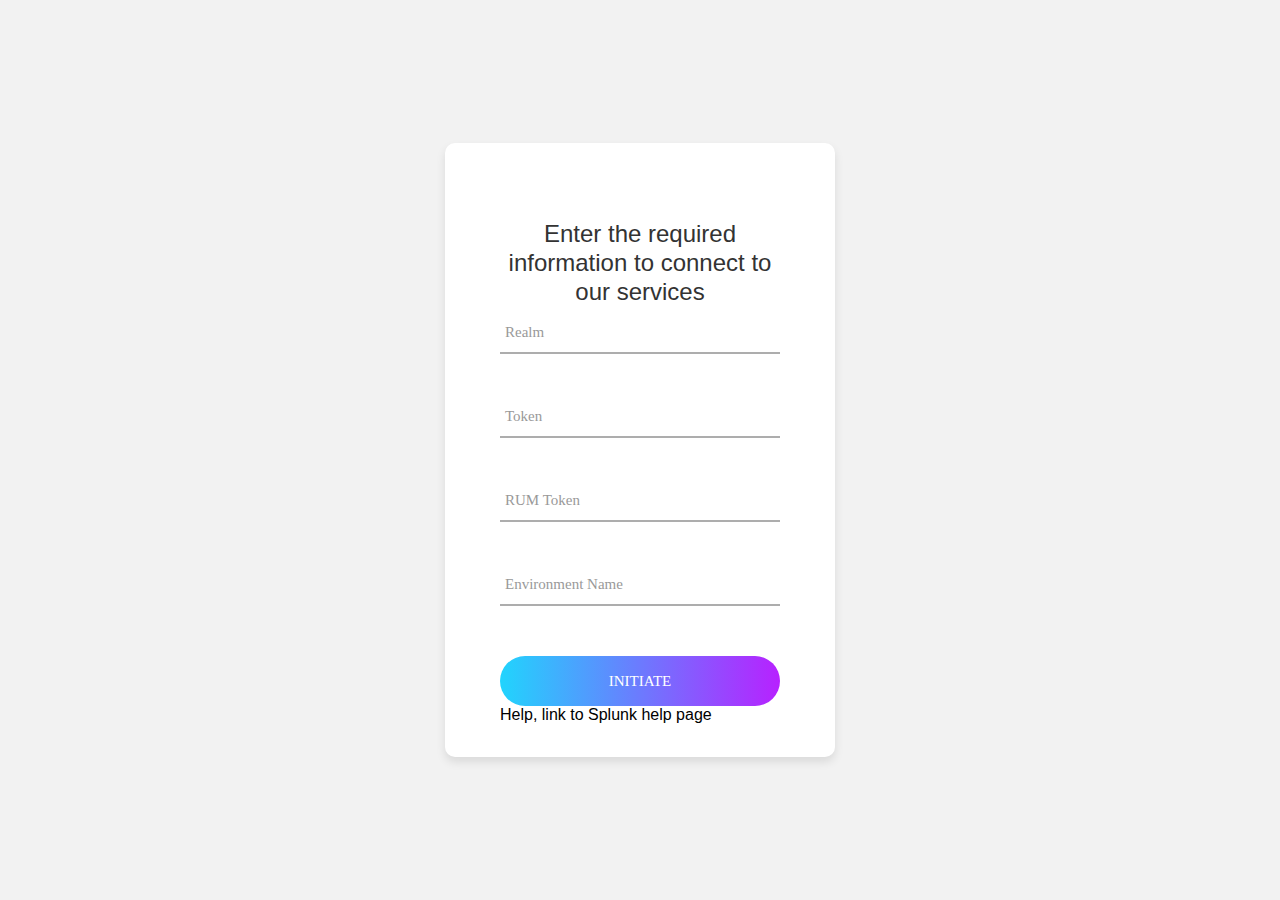
==== index.html @ d55d1155 "form added, with basic transition" ====
<!DOCTYPE html>
<html lang="en">
<head>
  <meta charset="UTF-8">
  <meta http-equiv="X-UA-Compatible" content="IE=edge">
  <meta name="viewport" content="width=device-width, initial-scale=1.0">
  <title>Observability Data Generator</title>
  <link rel="stylesheet" href="styles.css">
</head>

<body>
  <div class="limiter">
		<div class="container-login100">
			<div class="wrap-login100">
				<form class="login100-form validate-form">
					<span class="login100-form-title p-b-26">
						Enter the required information to connect to our services
					</span>

					<div class="wrap-input100 validate-input" data-validate = "Enter Realm">
						<input class="input100" type="text" name="Realm">
						<span class="focus-input100" data-placeholder="Realm"></span>
					</div>

					<div class="wrap-input100 validate-input" data-validate="Enter Token">
						<span class="btn-show-token">
						</span>
						<input class="input100" type="password" name="Token">
						<span class="focus-input100" data-placeholder="Token"></span>
					</div>

					<div class="wrap-input100 validate-input" data-validate="Enter RUM Token">
						<span class="btn-show-rumt">
						</span>
						<input class="input100" type="password" name="RUM Token">
						<span class="focus-input100" data-placeholder="RUM Token"></span>
					</div>

					<div class="wrap-input100 validate-input" data-validate="Enter Environment Name">
						<span class="btn-show-envname">
						</span>
						<input class="input100" type="password" name="Environment Name">
						<span class="focus-input100" data-placeholder="Environment Name"></span>
					</div>

					<div class="container-login100-form-btn">
						<div class="wrap-login100-form-btn">
							<div class="login100-form-bgbtn"></div>
							<button class="login100-form-btn">
								Initiate
							</button>
						</div>
					</div>

					<div class="text-center p-t-115">
						<span class="txt1">
							Help, link to Splunk help page
						</span>
					</div>
				</form>
			</div>
		</div>
	</div>
</body>
</html>
---- styles.css ----
* {
	margin: 0px; 
	padding: 0px; 
	box-sizing: border-box;
}

body, html {
	height: 100%;
	font-family: Helvetica;
}

/*---------------------------------------------*/
a {
	font-family: Helvetica;
	font-size: 14px;
	line-height: 1.7;
	color: #666666;
	margin: 0px;
	transition: all 0.4s;
	-webkit-transition: all 0.4s;
  -o-transition: all 0.4s;
  -moz-transition: all 0.4s;
}

a:focus {
	outline: none !important;
}

a:hover {
	text-decoration: none;
  color: #6a7dfe;
  color: -webkit-linear-gradient(left, #21d4fd, #6AC042);
  color: -o-linear-gradient(left, #21d4fd, #6AC042);
  color: -moz-linear-gradient(left, #21d4fd, #6AC042);
  color: linear-gradient(left, #21d4fd, #6AC042);
}

/*---------------------------------------------*/
h1,h2,h3,h4,h5,h6 {
	margin: 0px;
}

p {
	font-family: Helvetica;
	font-size: 14px;
	line-height: 1.7;
	color: #666666;
	margin: 0px;
}



/*---------------------------------------------*/
input {
	outline: none;
	border: none;
}

textarea {
  outline: none;
  border: none;
}

textarea:focus, input:focus {
  border-color: transparent !important;
}

input:focus::-webkit-input-placeholder { color:transparent; }
input:focus:-moz-placeholder { color:transparent; }
input:focus::-moz-placeholder { color:transparent; }
input:focus:-ms-input-placeholder { color:transparent; }

textarea:focus::-webkit-input-placeholder { color:transparent; }
textarea:focus:-moz-placeholder { color:transparent; }
textarea:focus::-moz-placeholder { color:transparent; }
textarea:focus:-ms-input-placeholder { color:transparent; }

input::-webkit-input-placeholder { color: #adadad;}
input:-moz-placeholder { color: #adadad;}
input::-moz-placeholder { color: #adadad;}
input:-ms-input-placeholder { color: #adadad;}

textarea::-webkit-input-placeholder { color: #adadad;}
textarea:-moz-placeholder { color: #adadad;}
textarea::-moz-placeholder { color: #adadad;}
textarea:-ms-input-placeholder { color: #adadad;}

/*---------------------------------------------*/
button {
	outline: none !important;
	border: none;
	background: transparent;
}

button:hover {
	cursor: pointer;
}

iframe {
	border: none !important;
}


/*//////////////////////////////////////////////////////////////////
[ login ]*/

.limiter {
  width: 100%;
  margin: 0 auto;
}

.container-login100 {
  width: 100%;  
  min-height: 100vh;
  display: -webkit-box;
  display: -webkit-flex;
  display: -moz-box;
  display: -ms-flexbox;
  display: flex;
  flex-wrap: wrap;
  justify-content: center;
  align-items: center;
  padding: 15px;
  background: #f2f2f2;  
}

.wrap-login100 {
  width: 390px;
  background: #fff;
  border-radius: 10px;
  overflow: hidden;
  padding: 77px 55px 33px 55px;

  box-shadow: 0 5px 10px 0px rgba(0, 0, 0, 0.1);
  -moz-box-shadow: 0 5px 10px 0px rgba(0, 0, 0, 0.1);
  -webkit-box-shadow: 0 5px 10px 0px rgba(0, 0, 0, 0.1);
  -o-box-shadow: 0 5px 10px 0px rgba(0, 0, 0, 0.1);
  -ms-box-shadow: 0 5px 10px 0px rgba(0, 0, 0, 0.1);
}


/*------------------------------------------------------------------
[ Form ]*/

.login100-form {
  width: 100%;
}

.login100-form-title {
  display: block;
  font-size: 24px;
  color: #333333;
  line-height: 1.2;
  text-align: center;
}
.login100-form-title i {
  font-size: 60px;
}

/*------------------------------------------------------------------
[ Input ]*/

.wrap-input100 {
  width: 100%;
  position: relative;
  border-bottom: 2px solid #adadad;
  margin-bottom: 37px;
}

.input100 {
  font-size: 15px;
  color: #277CB8;
  line-height: 1.2;

  display: block;
  width: 100%;
  height: 45px;
  background: transparent;
  padding: 0 5px;
}

/*---------------------------------------------*/ 
.focus-input100 {
  position: absolute;
  display: block;
  width: 100%;
  height: 100%;
  top: 0;
  left: 0;
  pointer-events: none;
}

.focus-input100::before {
  content: "";
  display: block;
  position: absolute;
  bottom: -2px;
  left: 0;
  width: 0;
  height: 2px;

  -webkit-transition: all 0.4s;
  -o-transition: all 0.4s;
  -moz-transition: all 0.4s;
  transition: all 0.4s;

  background: #6a7dfe;
  background: -webkit-linear-gradient(left, #21d4fd, #b721ff);
  background: -o-linear-gradient(left, #21d4fd, #b721ff);
  background: -moz-linear-gradient(left, #21d4fd, #b721ff);
  background: linear-gradient(left, #21d4fd, #b721ff);
}

.focus-input100::after {
  font-family: Poppins-Regular;
  font-size: 15px;
  color: #999999;
  line-height: 1.2;

  content: attr(data-placeholder);
  display: block;
  width: 100%;
  position: absolute;
  top: 16px;
  left: 0px;
  padding-left: 5px;

  -webkit-transition: all 0.4s;
  -o-transition: all 0.4s;
  -moz-transition: all 0.4s;
  transition: all 0.4s;
}

.input100:focus + .focus-input100::after {
  top: -15px;
}

.input100:focus + .focus-input100::before {
  width: 100%;
}

.has-val.input100 + .focus-input100::after {
  top: -15px;
}

.has-val.input100 + .focus-input100::before {
  width: 100%;
}

/*---------------------------------------------*/
.btn-show-pass {
  font-size: 15px;
  color: #999999;

  display: -webkit-box;
  display: -webkit-flex;
  display: -moz-box;
  display: -ms-flexbox;
  display: flex;
  align-items: center;
  position: absolute;
  height: 100%;
  top: 0;
  right: 0;
  padding-right: 5px;
  cursor: pointer;
  -webkit-transition: all 0.4s;
  -o-transition: all 0.4s;
  -moz-transition: all 0.4s;
  transition: all 0.4s;
}

.btn-show-pass:hover {
  color: #6a7dfe;
  color: -webkit-linear-gradient(left, #21d4fd, #b721ff);
  color: -o-linear-gradient(left, #21d4fd, #b721ff);
  color: -moz-linear-gradient(left, #21d4fd, #b721ff);
  color: linear-gradient(left, #21d4fd, #b721ff);
}

.btn-show-pass.active {
  color: #6a7dfe;
  color: -webkit-linear-gradient(left, #21d4fd, #b721ff);
  color: -o-linear-gradient(left, #21d4fd, #b721ff);
  color: -moz-linear-gradient(left, #21d4fd, #b721ff);
  color: linear-gradient(left, #21d4fd, #b721ff);
}



/*------------------------------------------------------------------
[ Button ]*/
.container-login100-form-btn {
  display: -webkit-box;
  display: -webkit-flex;
  display: -moz-box;
  display: -ms-flexbox;
  display: flex;
  flex-wrap: wrap;
  justify-content: center;
  padding-top: 13px;
}

.wrap-login100-form-btn {
  width: 100%;
  display: block;
  position: relative;
  z-index: 1;
  border-radius: 25px;
  overflow: hidden;
  margin: 0 auto;
}

.login100-form-bgbtn {
  position: absolute;
  z-index: -1;
  width: 300%;
  height: 100%;
  background: #a64bf4;
  background: -webkit-linear-gradient(right, #21d4fd, #b721ff, #21d4fd, #b721ff);
  background: -o-linear-gradient(right, #21d4fd, #b721ff, #21d4fd, #b721ff);
  background: -moz-linear-gradient(right, #21d4fd, #b721ff, #21d4fd, #b721ff);
  background: linear-gradient(right, #21d4fd, #b721ff, #21d4fd, #b721ff);
  top: 0;
  left: -100%;

  -webkit-transition: all 0.4s;
  -o-transition: all 0.4s;
  -moz-transition: all 0.4s;
  transition: all 0.4s;
}

.login100-form-btn {
  font-family: Poppins-Medium;
  font-size: 15px;
  color: #fff;
  line-height: 1.2;
  text-transform: uppercase;

  display: -webkit-box;
  display: -webkit-flex;
  display: -moz-box;
  display: -ms-flexbox;
  display: flex;
  justify-content: center;
  align-items: center;
  padding: 0 20px;
  width: 100%;
  height: 50px;
}

.wrap-login100-form-btn:hover .login100-form-bgbtn {
  left: 0;
}


/*------------------------------------------------------------------
[ Responsive ]*/

@media (max-width: 576px) {
  .wrap-login100 {
    padding: 77px 15px 33px 15px;
  }
}



/*------------------------------------------------------------------
[ Alert validate ]*/

.validate-input {
  position: relative;
}

.alert-validate::before {
  content: attr(data-validate);
  position: absolute;
  max-width: 70%;
  background-color: #fff;
  border: 1px solid #c80000;
  border-radius: 2px;
  padding: 4px 25px 4px 10px;
  top: 50%;
  -webkit-transform: translateY(-50%);
  -moz-transform: translateY(-50%);
  -ms-transform: translateY(-50%);
  -o-transform: translateY(-50%);
  transform: translateY(-50%);
  right: 0px;
  pointer-events: none;

  font-family: Poppins-Regular;
  color: #c80000;
  font-size: 13px;
  line-height: 1.4;
  text-align: left;

  visibility: hidden;
  opacity: 0;

  -webkit-transition: opacity 0.4s;
  -o-transition: opacity 0.4s;
  -moz-transition: opacity 0.4s;
  transition: opacity 0.4s;
}

.alert-validate::after {
  content: "\f06a";
  font-family: FontAwesome;
  font-size: 16px;
  color: #c80000;

  display: block;
  position: absolute;
  background-color: #fff;
  top: 50%;
  -webkit-transform: translateY(-50%);
  -moz-transform: translateY(-50%);
  -ms-transform: translateY(-50%);
  -o-transform: translateY(-50%);
  transform: translateY(-50%);
  right: 5px;
}

.alert-validate:hover:before {
  visibility: visible;
  opacity: 1;
}

@media (max-width: 992px) {
  .alert-validate::before {
    visibility: visible;
    opacity: 1;
  }
}
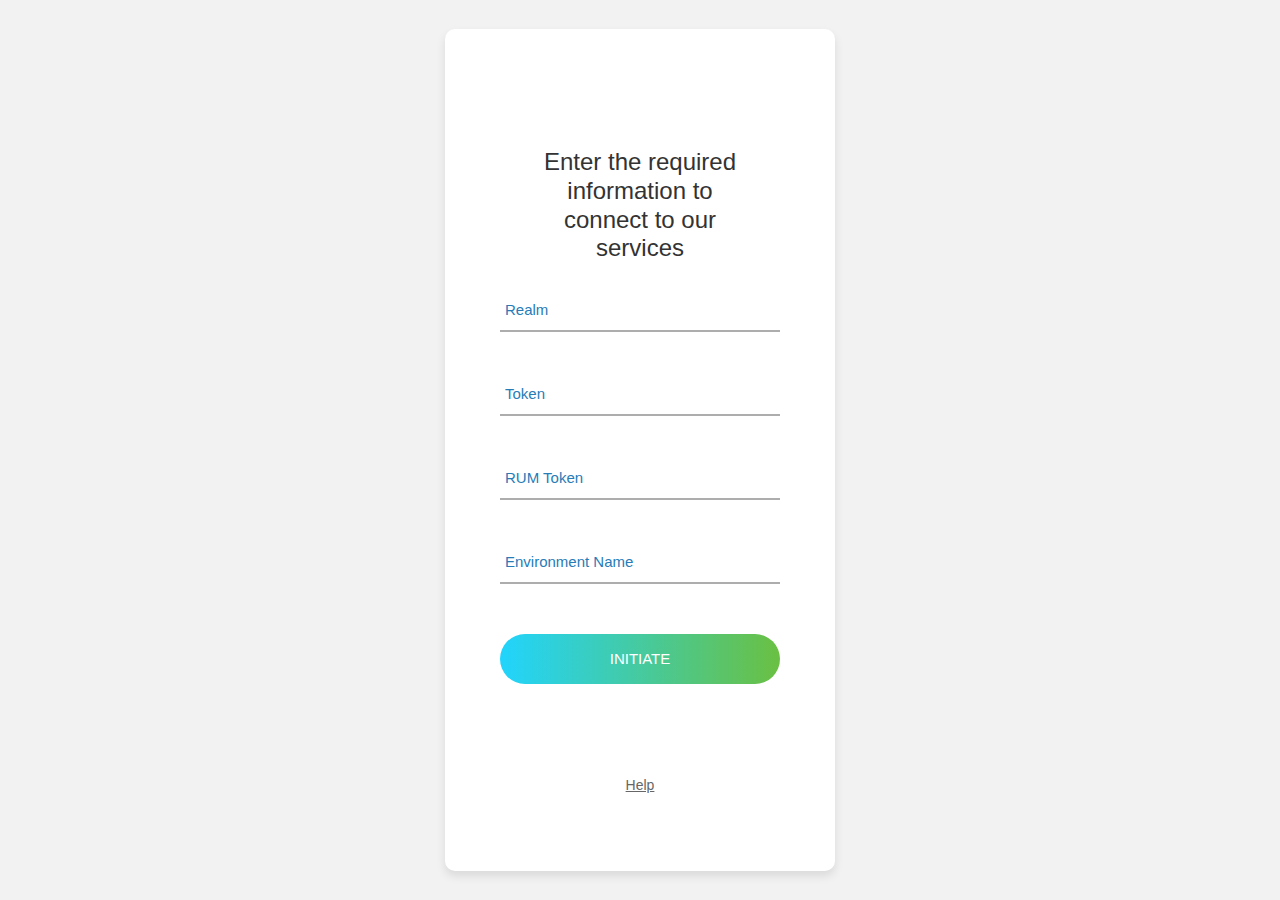
==== commit ef4a3ffd: "more formatting" ====
--- a/index.html
+++ b/index.html
@@ -54,7 +54,7 @@
 
 					<div class="text-center p-t-115">
 						<span class="txt1">
-							Help, link to Splunk help page
+							<a href="https://community.splunk.com/t5/Getting-Data-In/bd-p/getting-data-in0">Help</a>
 						</span>
 					</div>
 				</form>
--- a/styles.css
+++ b/styles.css
@@ -2,6 +2,7 @@
 	margin: 0px; 
 	padding: 0px; 
 	box-sizing: border-box;
+  font-family: Helvetica;
 }
 
 body, html {
@@ -102,7 +103,7 @@
 
 
 /*//////////////////////////////////////////////////////////////////
-[ login ]*/
+Initial Data Entry Point */
 
 .limiter {
   width: 100%;
@@ -129,7 +130,7 @@
   background: #fff;
   border-radius: 10px;
   overflow: hidden;
-  padding: 77px 55px 33px 55px;
+  padding: 97px 55px 73px 55px;
 
   box-shadow: 0 5px 10px 0px rgba(0, 0, 0, 0.1);
   -moz-box-shadow: 0 5px 10px 0px rgba(0, 0, 0, 0.1);
@@ -140,7 +141,7 @@
 
 
 /*------------------------------------------------------------------
-[ Form ]*/
+Form*/
 
 .login100-form {
   width: 100%;
@@ -152,13 +153,14 @@
   color: #333333;
   line-height: 1.2;
   text-align: center;
+  padding: 22px;
 }
 .login100-form-title i {
   font-size: 60px;
 }
 
 /*------------------------------------------------------------------
-[ Input ]*/
+Input */
 
 .wrap-input100 {
   width: 100%;
@@ -171,7 +173,7 @@
   font-size: 15px;
   color: #277CB8;
   line-height: 1.2;
-
+  font-family: Helvetica;
   display: block;
   width: 100%;
   height: 45px;
@@ -205,16 +207,16 @@
   transition: all 0.4s;
 
   background: #6a7dfe;
-  background: -webkit-linear-gradient(left, #21d4fd, #b721ff);
-  background: -o-linear-gradient(left, #21d4fd, #b721ff);
-  background: -moz-linear-gradient(left, #21d4fd, #b721ff);
-  background: linear-gradient(left, #21d4fd, #b721ff);
+  background: -webkit-linear-gradient(left, #21d4fd, #6AC042);
+  background: -o-linear-gradient(left, #21d4fd, #6AC042);
+  background: -moz-linear-gradient(left, #21d4fd, #6AC042);
+  background: linear-gradient(left, #21d4fd, #6AC042);
 }
 
 .focus-input100::after {
-  font-family: Poppins-Regular;
+  font-family: Helvetica;
   font-size: 15px;
-  color: #999999;
+  color: #277CB8;
   line-height: 1.2;
 
   content: attr(data-placeholder);
@@ -251,6 +253,7 @@
 .btn-show-pass {
   font-size: 15px;
   color: #999999;
+  font-family: Helvetica;
 
   display: -webkit-box;
   display: -webkit-flex;
@@ -272,24 +275,24 @@
 
 .btn-show-pass:hover {
   color: #6a7dfe;
-  color: -webkit-linear-gradient(left, #21d4fd, #b721ff);
-  color: -o-linear-gradient(left, #21d4fd, #b721ff);
-  color: -moz-linear-gradient(left, #21d4fd, #b721ff);
-  color: linear-gradient(left, #21d4fd, #b721ff);
+  color: -webkit-linear-gradient(left, #21d4fd, #6AC042);
+  color: -o-linear-gradient(left, #21d4fd, #6AC042);
+  color: -moz-linear-gradient(left, #21d4fd, #6AC042);
+  color: linear-gradient(left, #21d4fd, #6AC042);
 }
 
 .btn-show-pass.active {
   color: #6a7dfe;
-  color: -webkit-linear-gradient(left, #21d4fd, #b721ff);
-  color: -o-linear-gradient(left, #21d4fd, #b721ff);
-  color: -moz-linear-gradient(left, #21d4fd, #b721ff);
-  color: linear-gradient(left, #21d4fd, #b721ff);
+  color: -webkit-linear-gradient(left, #21d4fd, #6AC042);
+  color: -o-linear-gradient(left, #21d4fd, #6AC042);
+  color: -moz-linear-gradient(left, #21d4fd, #6AC042);
+  color: linear-gradient(left, #21d4fd, #6AC042);
 }
 
 
 
 /*------------------------------------------------------------------
-[ Button ]*/
+Initiate Button */
 .container-login100-form-btn {
   display: -webkit-box;
   display: -webkit-flex;
@@ -303,6 +306,7 @@
 
 .wrap-login100-form-btn {
   width: 100%;
+
   display: block;
   position: relative;
   z-index: 1;
@@ -317,10 +321,10 @@
   width: 300%;
   height: 100%;
   background: #a64bf4;
-  background: -webkit-linear-gradient(right, #21d4fd, #b721ff, #21d4fd, #b721ff);
-  background: -o-linear-gradient(right, #21d4fd, #b721ff, #21d4fd, #b721ff);
-  background: -moz-linear-gradient(right, #21d4fd, #b721ff, #21d4fd, #b721ff);
-  background: linear-gradient(right, #21d4fd, #b721ff, #21d4fd, #b721ff);
+  background: -webkit-linear-gradient(right, #21d4fd, #6AC042, #21d4fd, #6AC042);
+  background: -o-linear-gradient(right, #21d4fd, #6AC042, #21d4fd, #6AC042);
+  background: -moz-linear-gradient(right, #21d4fd, #6AC042, #21d4fd, #6AC042);
+  background: linear-gradient(right, #21d4fd, #6AC042, #21d4fd, #6AC042);
   top: 0;
   left: -100%;
 
@@ -331,7 +335,6 @@
 }
 
 .login100-form-btn {
-  font-family: Poppins-Medium;
   font-size: 15px;
   color: #fff;
   line-height: 1.2;
@@ -355,7 +358,7 @@
 
 
 /*------------------------------------------------------------------
-[ Responsive ]*/
+Responsive */
 
 @media (max-width: 576px) {
   .wrap-login100 {
@@ -363,73 +366,10 @@
   }
 }
 
-
-
-/*------------------------------------------------------------------
-[ Alert validate ]*/
-
-.validate-input {
-  position: relative;
-}
-
-.alert-validate::before {
-  content: attr(data-validate);
-  position: absolute;
-  max-width: 70%;
-  background-color: #fff;
-  border: 1px solid #c80000;
-  border-radius: 2px;
-  padding: 4px 25px 4px 10px;
-  top: 50%;
-  -webkit-transform: translateY(-50%);
-  -moz-transform: translateY(-50%);
-  -ms-transform: translateY(-50%);
-  -o-transform: translateY(-50%);
-  transform: translateY(-50%);
-  right: 0px;
-  pointer-events: none;
-
-  font-family: Poppins-Regular;
-  color: #c80000;
-  font-size: 13px;
-  line-height: 1.4;
-  text-align: left;
-
-  visibility: hidden;
-  opacity: 0;
-
-  -webkit-transition: opacity 0.4s;
-  -o-transition: opacity 0.4s;
-  -moz-transition: opacity 0.4s;
-  transition: opacity 0.4s;
-}
-
-.alert-validate::after {
-  content: "\f06a";
-  font-family: FontAwesome;
-  font-size: 16px;
-  color: #c80000;
-
-  display: block;
-  position: absolute;
-  background-color: #fff;
-  top: 50%;
-  -webkit-transform: translateY(-50%);
-  -moz-transform: translateY(-50%);
-  -ms-transform: translateY(-50%);
-  -o-transform: translateY(-50%);
-  transform: translateY(-50%);
-  right: 5px;
-}
-
-.alert-validate:hover:before {
-  visibility: visible;
-  opacity: 1;
-}
-
-@media (max-width: 992px) {
-  .alert-validate::before {
-    visibility: visible;
-    opacity: 1;
-  }
+.text-center {
+  text-align: center!important;
+}
+
+.p-t-115 {
+  padding-top: 90px;
 }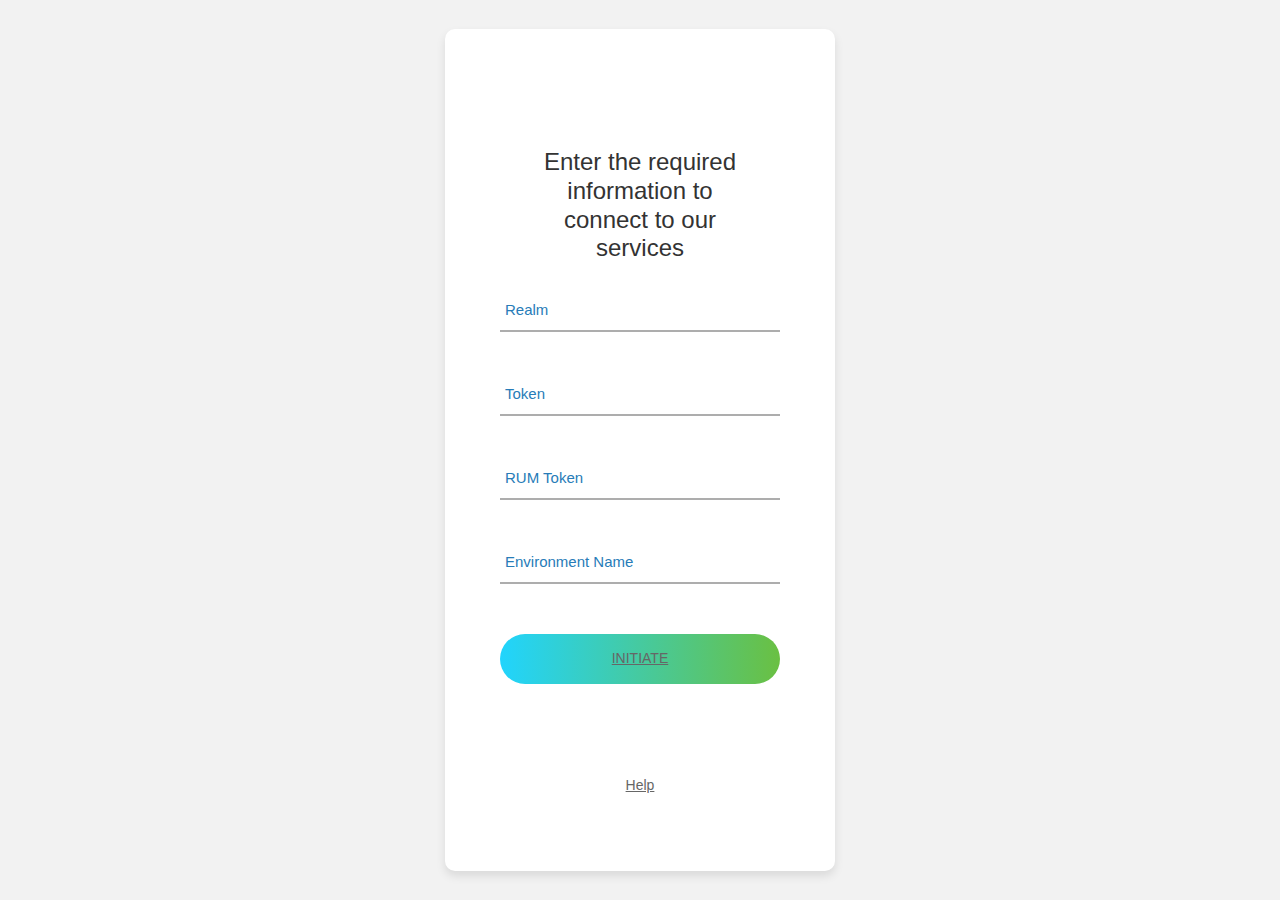
==== commit 09736fb6: "Javascript and data added" ====
--- a/index.html
+++ b/index.html
@@ -47,7 +47,7 @@
 						<div class="wrap-login100-form-btn">
 							<div class="login100-form-bgbtn"></div>
 							<button class="login100-form-btn">
-								Initiate
+								<a href="scenarios.html">Initiate</a>
 							</button>
 						</div>
 					</div>
@@ -61,5 +61,7 @@
 			</div>
 		</div>
 	</div>
+
+	<script src='scripts.js' type="module"></script>
 </body>
 </html>
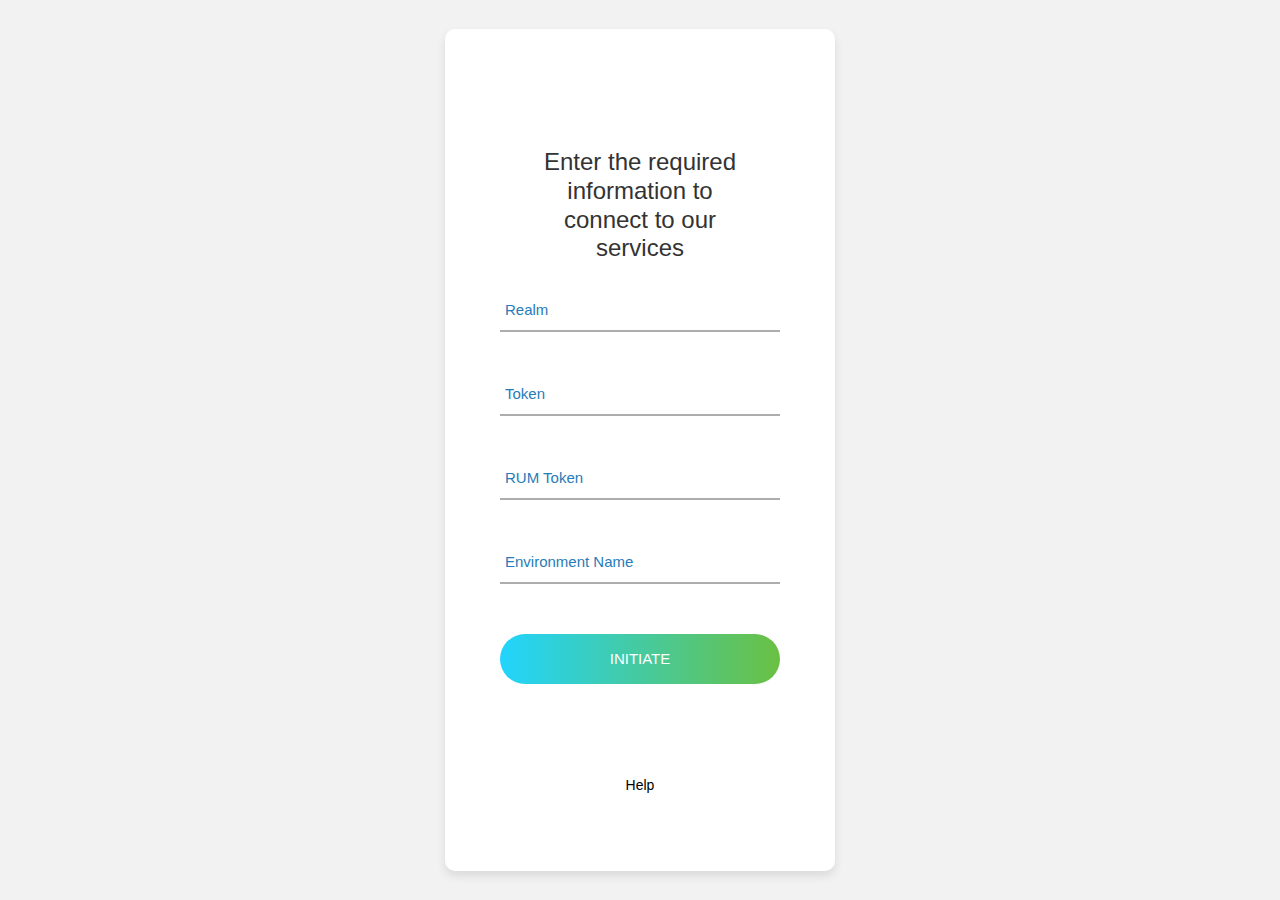
==== commit 73f7cc1a: "initial JS requirements added" ====
--- a/index.html
+++ b/index.html
@@ -12,43 +12,42 @@
   <div class="limiter">
 		<div class="container-login100">
 			<div class="wrap-login100">
-				<form class="login100-form validate-form">
+
+				<form action= "/" method="GET" class="login100-form validate-form">
 					<span class="login100-form-title p-b-26">
 						Enter the required information to connect to our services
 					</span>
 
 					<div class="wrap-input100 validate-input" data-validate = "Enter Realm">
-						<input class="input100" type="text" name="Realm">
+						<input class="input100" type="text" name="realm" required>
 						<span class="focus-input100" data-placeholder="Realm"></span>
 					</div>
 
 					<div class="wrap-input100 validate-input" data-validate="Enter Token">
 						<span class="btn-show-token">
 						</span>
-						<input class="input100" type="password" name="Token">
+						<input class="input100" type="text" name="token" required>
 						<span class="focus-input100" data-placeholder="Token"></span>
 					</div>
 
 					<div class="wrap-input100 validate-input" data-validate="Enter RUM Token">
 						<span class="btn-show-rumt">
 						</span>
-						<input class="input100" type="password" name="RUM Token">
+						<input class="input100" type="password" name="RUM" required>
 						<span class="focus-input100" data-placeholder="RUM Token"></span>
 					</div>
 
 					<div class="wrap-input100 validate-input" data-validate="Enter Environment Name">
 						<span class="btn-show-envname">
 						</span>
-						<input class="input100" type="password" name="Environment Name">
+						<input class="input100" type="password" name="envName" required>
 						<span class="focus-input100" data-placeholder="Environment Name"></span>
 					</div>
 
 					<div class="container-login100-form-btn">
 						<div class="wrap-login100-form-btn">
 							<div class="login100-form-bgbtn"></div>
-							<button class="login100-form-btn">
-								<a href="scenarios.html">Initiate</a>
-							</button>
+							<button class="login100-form-btn" type="submit">Initiate</button>
 						</div>
 					</div>
 
@@ -62,6 +61,6 @@
 		</div>
 	</div>
 
-	<script src='scripts.js' type="module"></script>
+	<script src='requirements.js' type="module"></script>
 </body>
 </html>
--- a/styles.css
+++ b/styles.css
@@ -15,14 +15,17 @@
 	font-family: Helvetica;
 	font-size: 14px;
 	line-height: 1.7;
-	color: #666666;
+	color: white;
 	margin: 0px;
 	transition: all 0.4s;
 	-webkit-transition: all 0.4s;
   -o-transition: all 0.4s;
   -moz-transition: all 0.4s;
-}
-
+  text-decoration: none;
+}
+.txt1 > a {
+  color: black;
+}
 a:focus {
 	outline: none !important;
 }
@@ -366,10 +369,124 @@
   }
 }
 
+/* HELP SECTION, BOTTOM */ 
 .text-center {
   text-align: center!important;
+  text-decoration: none;
 }
 
 .p-t-115 {
   padding-top: 90px;
-}+  text-decoration: none;
+}
+
+/* Scenario cards */
+
+div.item{
+  padding: 6px;
+}
+
+
+.items{
+  font-family: Helvetica;
+  width: 80%;
+  margin: auto;
+  display: grid;
+  grid-gap: 3em;
+  grid-template-columns: repeat(3, 1fr);
+}
+
+.item button{
+  font-size: 8px;
+  padding: 1.5px;
+  display: flex;
+  text-align: center;
+  margin: auto;
+  text-decoration: none;
+  float: right;
+}
+
+.item{
+  border: solid .3em;
+  border-color: black;
+  border-width: 1.5px;
+  border-radius: 11px;
+}
+
+.item p{
+  font-size: 12px;
+  margin: 10px;
+}
+
+.item name{
+  font-family: Helvetica;
+  font-weight: bold;
+  padding: 6px;
+  padding-top: 10px;
+  margin: 6px;
+}
+
+/* JEREMY STATUS BAR */
+.container{
+  display: flex;
+  justify-content: flex-start;
+  width: 83%;
+  margin-bottom: 3rem;
+  box-sizing: border-box;
+  
+}
+.toprow {
+  display: flex;
+}
+
+.menu_button {
+  padding: 15px;
+}
+
+li {
+  list-style: none;
+  border-bottom: 1px solid black;
+}
+
+.menu {
+  border: 1px solid black;
+  z-index: 1;
+}
+
+.menu_button {
+  transition: all ease 0.25s;
+}
+
+.button2 {
+  opacity: 0.1;
+}
+
+#menu_2 {
+  display: none;
+}
+.container .dropdown{
+  margin-right: 3rem;
+}
+.dropdown-submenu {
+  position: relative;
+}
+
+.dropdown-submenu .dropdown-menu {
+  top: 0;
+  left: 100%;
+  margin-top: -1px;
+}
+
+.content {
+  display: flex;
+}
+
+.image1 {
+  height: 2em;
+  width: auto;
+  display: inline-block;
+}
+.dropdown-menu li a {
+  padding-right: 5rem;
+  
+}
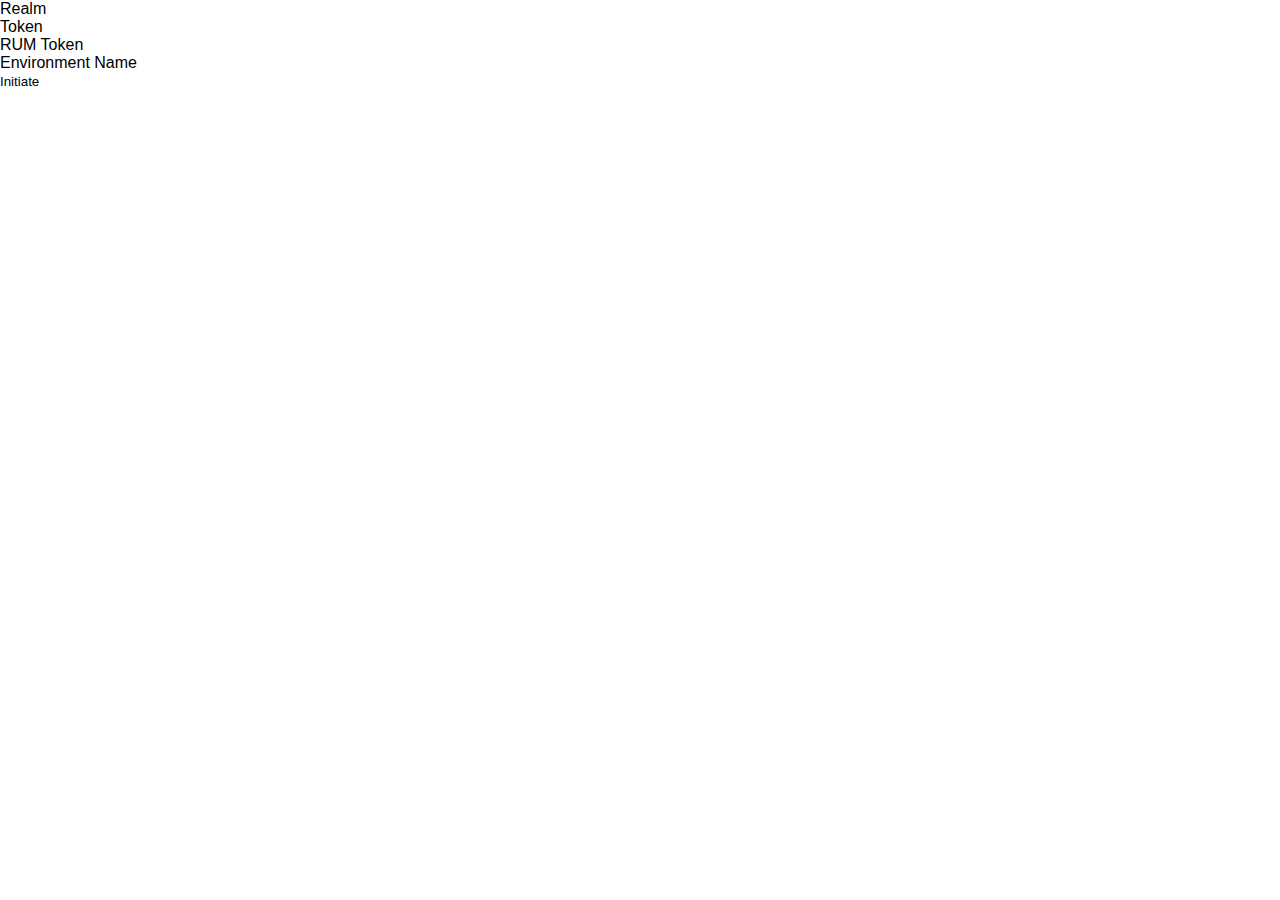
==== commit ae43c831: "changed from bootstrap. JS working" ====
--- a/index.html
+++ b/index.html
@@ -1,66 +1,46 @@
 <!DOCTYPE html>
 <html lang="en">
 <head>
-  <meta charset="UTF-8">
-  <meta http-equiv="X-UA-Compatible" content="IE=edge">
-  <meta name="viewport" content="width=device-width, initial-scale=1.0">
-  <title>Observability Data Generator</title>
-  <link rel="stylesheet" href="styles.css">
+	<meta charset="UTF-8">
+	<meta http-equiv="X-UA-Compatible" content="IE=edge">
+	<meta name="viewport" content="width=device-width, initial-scale=1.0">
+	<title>Obs</title>
+	<link rel="stylesheet" href="styles.css">
+	<script defer src="requirements.js"></script>
 </head>
+<body>
 
-<body>
-  <div class="limiter">
-		<div class="container-login100">
-			<div class="wrap-login100">
+	<div id="error"></div>
+	<form id="form" action="/" method="GET">
 
-				<form action= "/" method="GET" class="login100-form validate-form">
-					<span class="login100-form-title p-b-26">
-						Enter the required information to connect to our services
-					</span>
+		<!-- REALM INPUT -->
+		<div>
+			<label for="realm">Realm</label>	
+			<input id="realm" name="realm" type="text">
+		</div>
 
-					<div class="wrap-input100 validate-input" data-validate = "Enter Realm">
-						<input class="input100" type="text" name="realm" required>
-						<span class="focus-input100" data-placeholder="Realm"></span>
-					</div>
+		<!-- TOKEN INPUT -->
+		<div>
+			<label for="token">Token</label>	
+			<input id="token" name="token" type="password">
+		</div>
 
-					<div class="wrap-input100 validate-input" data-validate="Enter Token">
-						<span class="btn-show-token">
-						</span>
-						<input class="input100" type="text" name="token" required>
-						<span class="focus-input100" data-placeholder="Token"></span>
-					</div>
+		<!-- RUM TOKEN INPUT -->
+		<div>
+			<label for="rum">RUM Token</label>	
+			<input id="rum" name="rum" type="password">
+		</div>
 
-					<div class="wrap-input100 validate-input" data-validate="Enter RUM Token">
-						<span class="btn-show-rumt">
-						</span>
-						<input class="input100" type="password" name="RUM" required>
-						<span class="focus-input100" data-placeholder="RUM Token"></span>
-					</div>
+		<!-- ENVNAME INPUT -->
+		<div>
+			<label for="envName">Environment Name</label>	
+			<input id="envName" name="envName" type="text">
+		</div>
 
-					<div class="wrap-input100 validate-input" data-validate="Enter Environment Name">
-						<span class="btn-show-envname">
-						</span>
-						<input class="input100" type="password" name="envName" required>
-						<span class="focus-input100" data-placeholder="Environment Name"></span>
-					</div>
+		<!-- INITIATE BUTTON -->
+		<button type="submit">Initiate</button>
 
-					<div class="container-login100-form-btn">
-						<div class="wrap-login100-form-btn">
-							<div class="login100-form-bgbtn"></div>
-							<button class="login100-form-btn" type="submit">Initiate</button>
-						</div>
-					</div>
-
-					<div class="text-center p-t-115">
-						<span class="txt1">
-							<a href="https://community.splunk.com/t5/Getting-Data-In/bd-p/getting-data-in0">Help</a>
-						</span>
-					</div>
-				</form>
-			</div>
-		</div>
-	</div>
-
-	<script src='requirements.js' type="module"></script>
+	</form>
+	
 </body>
-</html>
+</html>